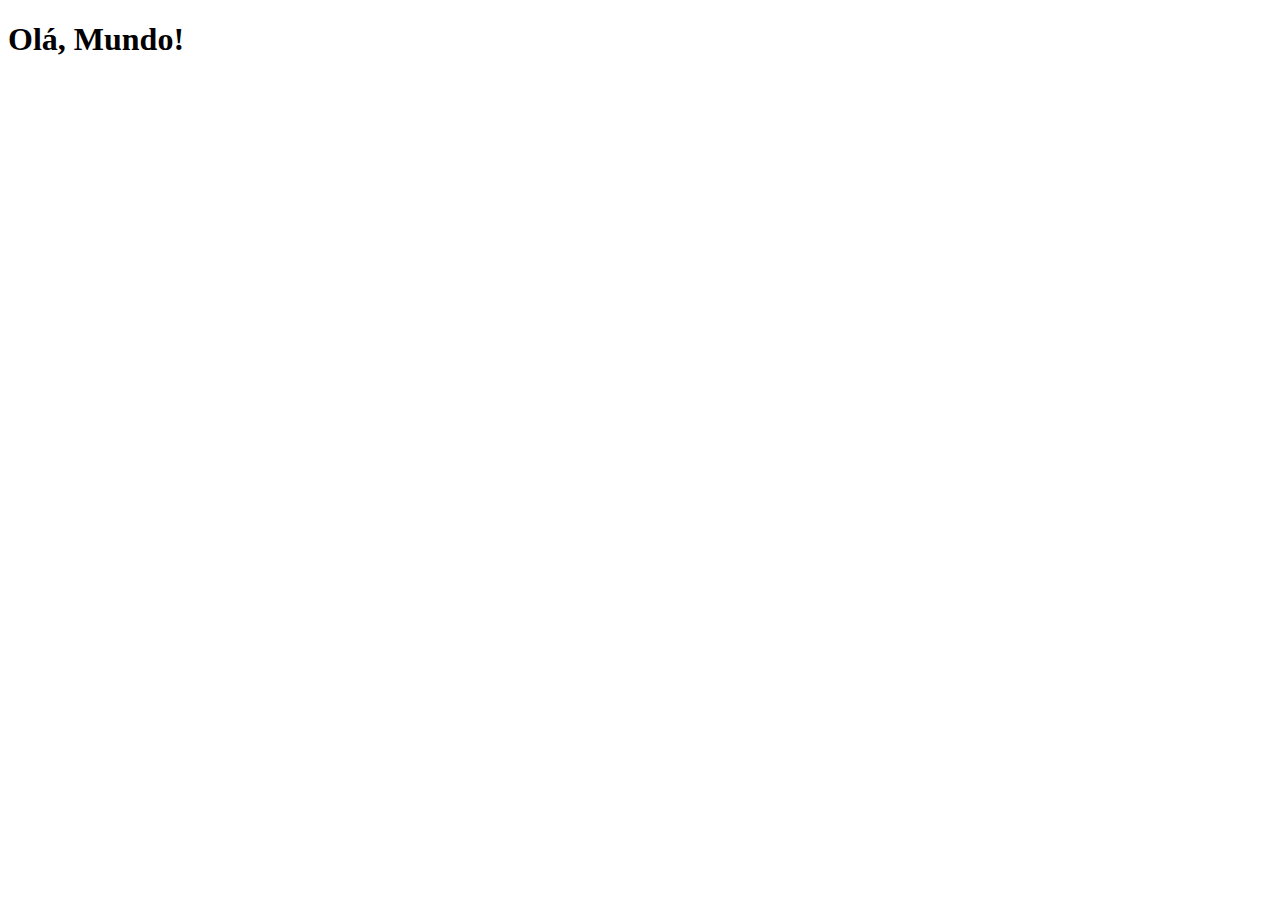
==== index.html @ 44703c5a "Criei a página principal" ====
<!DOCTYPE html>
<html lang="pt-BR">
<head>
    <meta charset="UTF-8">
    <meta name="viewport" content="width=device-width, initial-scale=1.0">
    <title>Projeto Redes Sociais</title>
    <link rel="shortcut icon" href="favicon.ico" type="image/x-icon">
</head>
<body>
    <h1>Olá, Mundo!</h1>
</body>
</html>
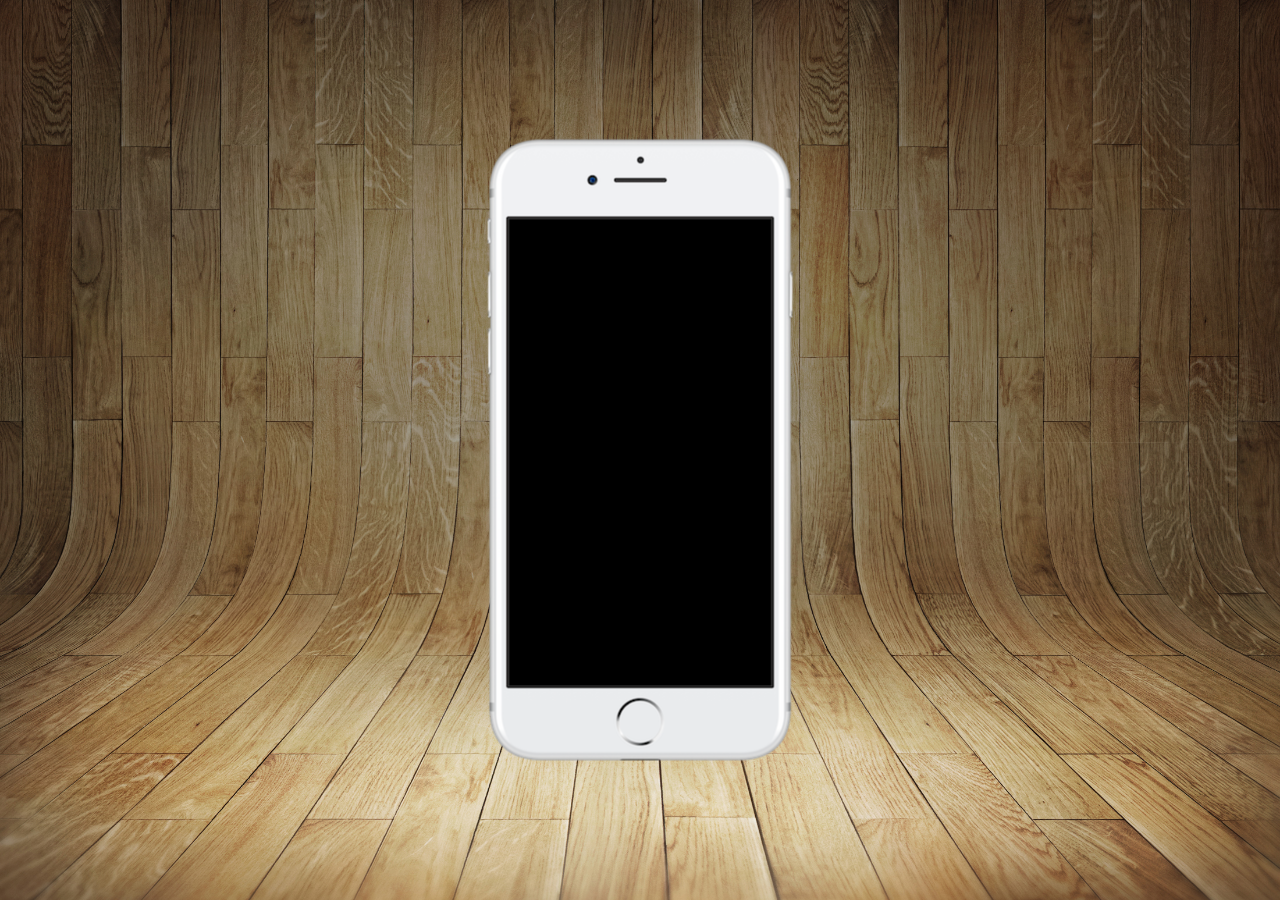
==== commit ac657ea2: "Criei o arquivo de estilos" ====
--- a/index.html
+++ b/index.html
@@ -4,9 +4,17 @@
     <meta charset="UTF-8">
     <meta name="viewport" content="width=device-width, initial-scale=1.0">
     <title>Projeto Redes Sociais</title>
+    <link rel="stylesheet" href="estilos/styles.css">
     <link rel="shortcut icon" href="favicon.ico" type="image/x-icon">
 </head>
 <body>
-    <h1>Olá, Mundo!</h1>
+    <main>
+        <section id="telefone">
+
+        </section>
+        <section id="redes-sociais">
+
+        </section>
+    </main>    
 </body>
 </html>--- a/estilos/styles.css
+++ b/estilos/styles.css
@@ -0,0 +1,35 @@
+@charset "UTF-8";
+
+*{
+    margin: 0px;
+    padding: 0px;
+    font-family: Arial, Helvetica, sans-serif;
+}
+
+html, body {
+    height: 100vh;
+    width: 100vw;
+    background-color: black;
+}
+
+body {
+    background: url("../imagens/fundo-madeira.jpg") no-repeat top center;
+    background-size: cover;
+    background-attachment: fixed;
+}
+
+main {
+    height: 100vh;
+    position: relative;
+}
+
+section#telefone {
+    position: absolute;
+    top: 50%;
+    left: 50%;
+    transform: translate(-50%, -50%);
+
+    height: 627px;
+    width: 311px;
+    background: url('../imagens/frame-iphone.png') no-repeat;
+}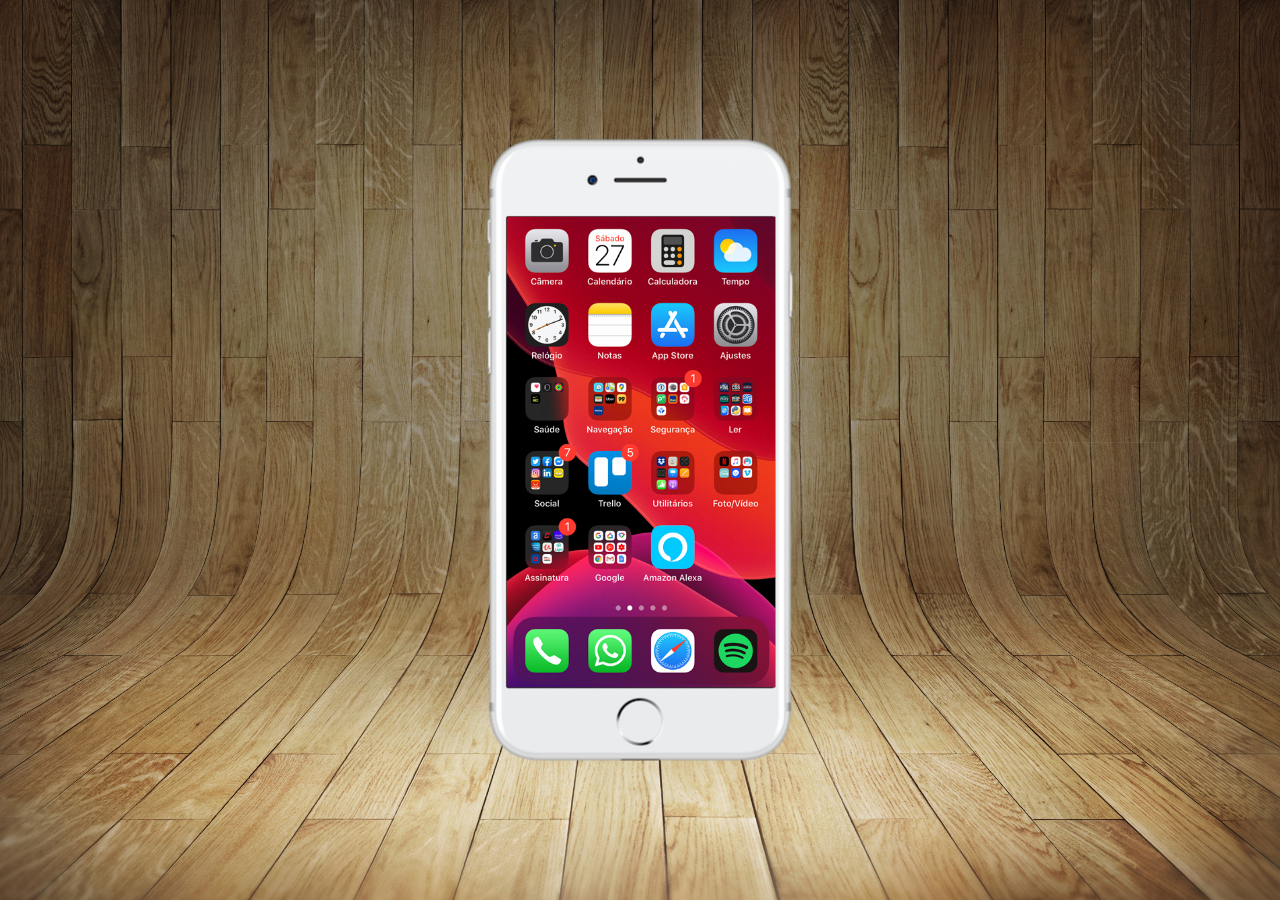
==== commit 8a0ab7c9: "criei a tela home" ====
--- a/index.html
+++ b/index.html
@@ -10,7 +10,7 @@
 <body>
     <main>
         <section id="telefone">
-
+            <iframe src="home.html" name="tela" id="tela" frameborder="0"></iframe>
         </section>
         <section id="redes-sociais">
 
--- a/estilos/styles.css
+++ b/estilos/styles.css
@@ -32,4 +32,12 @@
     height: 627px;
     width: 311px;
     background: url('../imagens/frame-iphone.png') no-repeat;
+}
+
+iframe#tela {
+    position: relative;
+    top: 80px;
+    left: 22px;
+    width: 269px;
+    height: 471px;
 }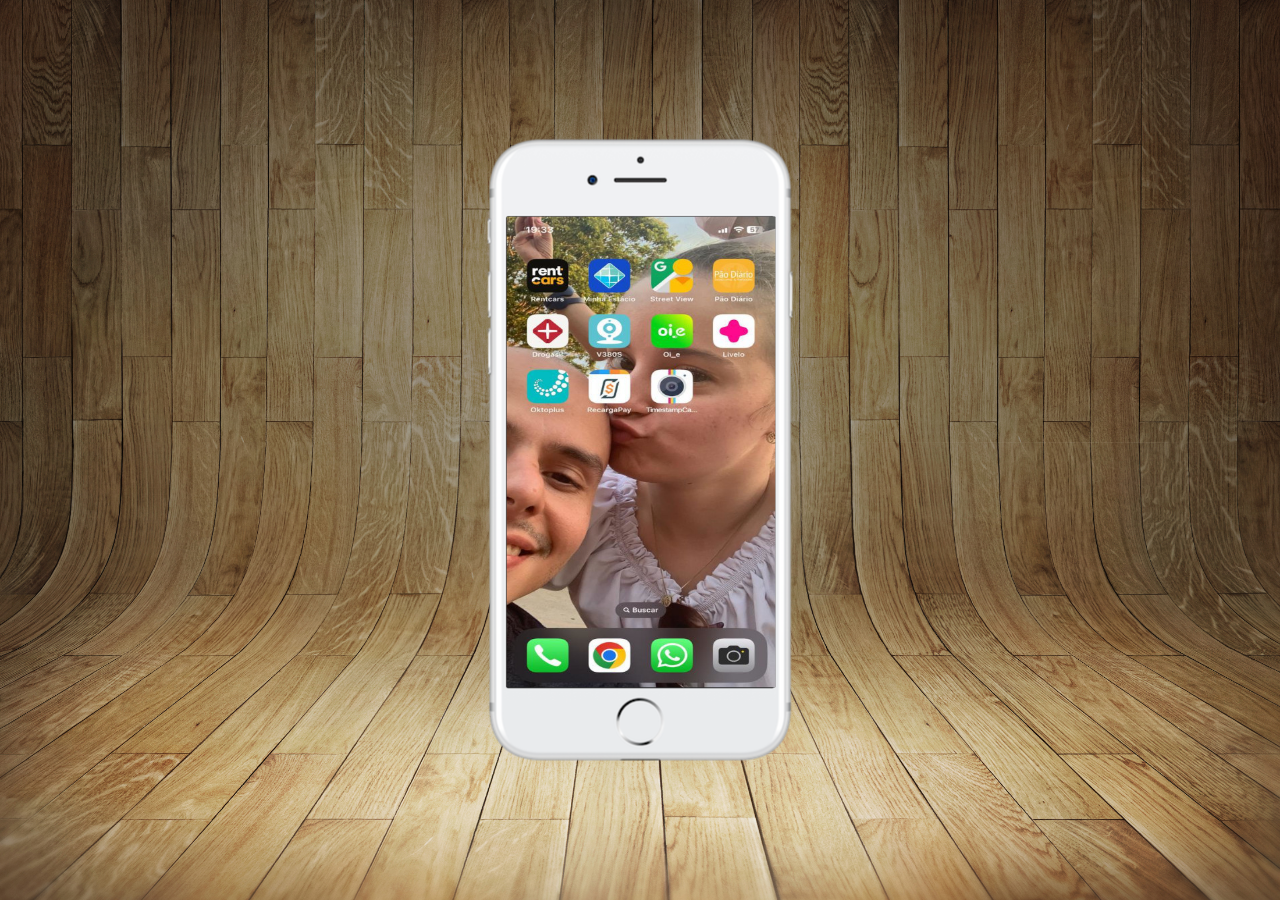
==== commit 9f501bfe: "Criei o home com minha foto" ====
--- a/index.html
+++ b/index.html
@@ -10,7 +10,9 @@
 <body>
     <main>
         <section id="telefone">
-            <iframe src="home.html" name="tela" id="tela" frameborder="0"></iframe>
+            <iframe src="home.html" name="tela" id="tela" frameborder="0">
+                Seu navegador não é compativel com isso.
+            </iframe>
         </section>
         <section id="redes-sociais">
 
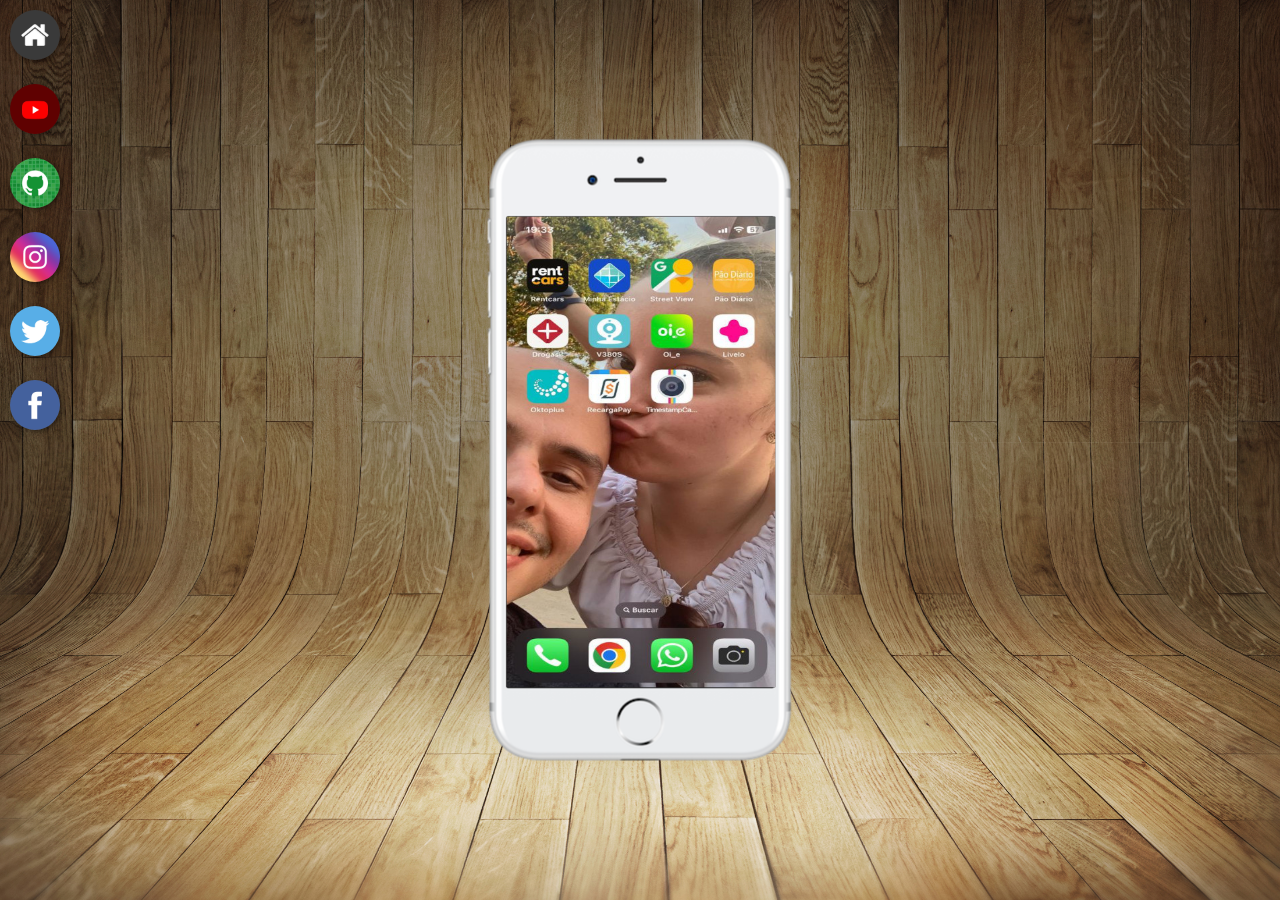
==== commit cfdf0d46: "Criei os botões laterais" ====
--- a/index.html
+++ b/index.html
@@ -15,7 +15,12 @@
             </iframe>
         </section>
         <section id="redes-sociais">
-
+            <a href="#" target="tela"><img src="imagens/logo-home.jpg" alt="Home"></a><br>
+            <a href="#" target="tela"><img src="imagens/logo-youtube.jpg" alt="YouTube"></a><br>
+            <a href="#" target="tela"><img src="imagens/logo-github.jpg" alt="GitHub"></a><br>
+            <a href="#" target="tela"><img src="imagens/logo-instagram.jpg" alt="Instagram"></a><br>
+            <a href="#" target="tela"><img src="imagens/logo-twitter.jpg" alt="Twitter"></a><br>
+            <a href="#" target="tela"><img src="imagens/logo-facebook.jpg" alt="Facebook"></a>
         </section>
     </main>    
 </body>
--- a/estilos/styles.css
+++ b/estilos/styles.css
@@ -40,4 +40,18 @@
     left: 22px;
     width: 269px;
     height: 471px;
+}
+
+section#redes-sociais img {
+    width: 50px;
+    margin: 10px;
+    border-radius: 50%;
+    box-shadow: 2px 2px 5px rgba(0, 0, 0, 0.400);
+    box-sizing: border-box;
+}
+
+section#redes-sociais img:hover {
+    border: 2px solid rgba(255, 255, 255, 0.601);
+    transform: translate(3px, -3px);
+    transition: transform 0.2s, border 0.2s;
 }